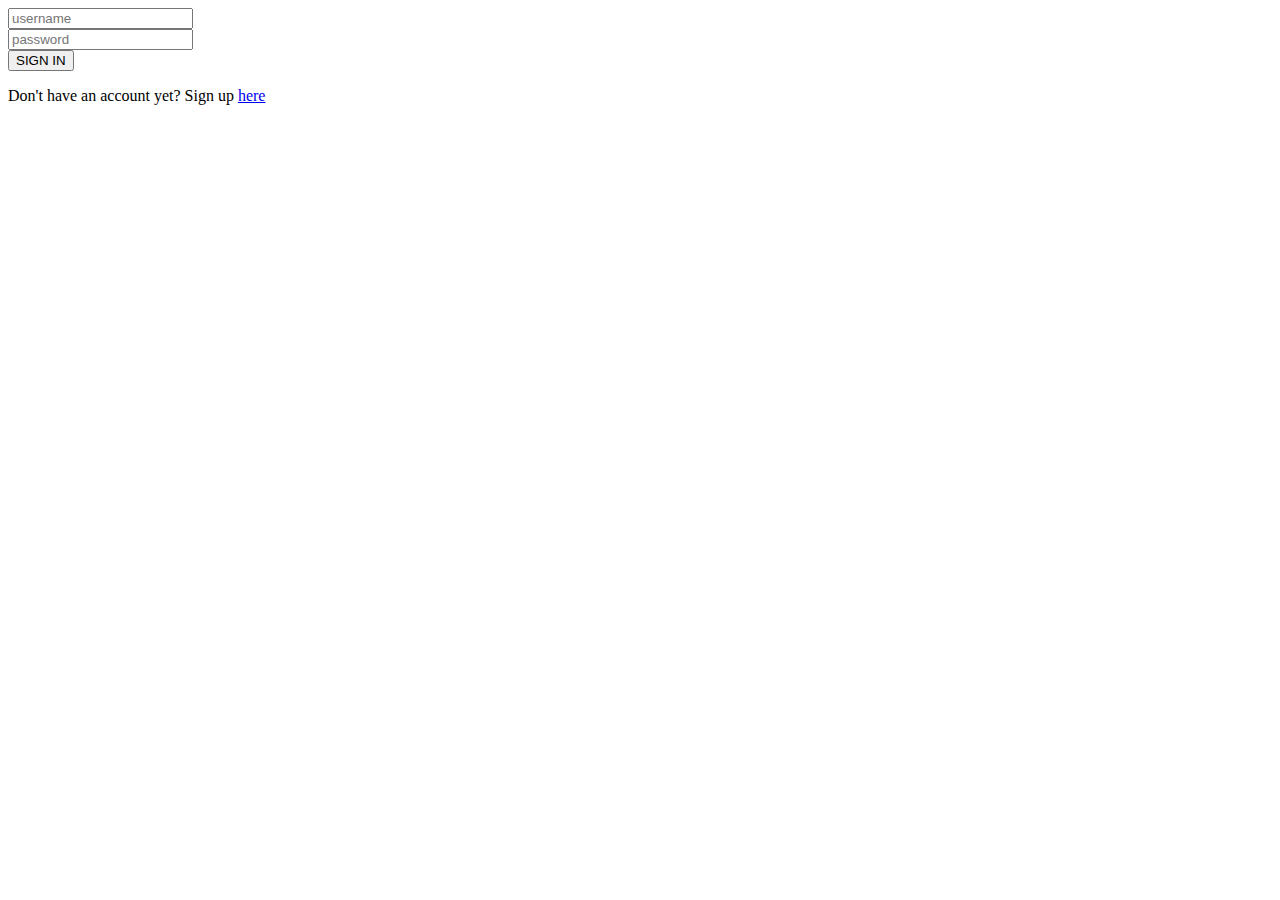
==== html/login.html @ 3848b1c9 "First Commit" ====
<!DOCTYPE html>
<html>
    <head>
        <title>Registration form</title>
        <meta charset="utf-8" />
        <script defer src="../js/sendRequestUtility.js"></script>
        <script defer src="../js/login.js"></script>
    </head>
    <body>
        <main id="register-form">
            <form>
                <section>
                    <input id="username" type="text" placeholder="username">
                </section>
                <section>
                    <input id="password" type="password" placeholder="password">
                </section>
                <input id="login" type="submit" title="SIGN IN" value="SIGN IN">
                <section>
                    <label class="error userDoesNotExistError"></label>
                </section>
                <p>Don't have an account yet? Sign up <a href="register.html">here</a></p>
            </form>
        </main>
    </body>
</html>
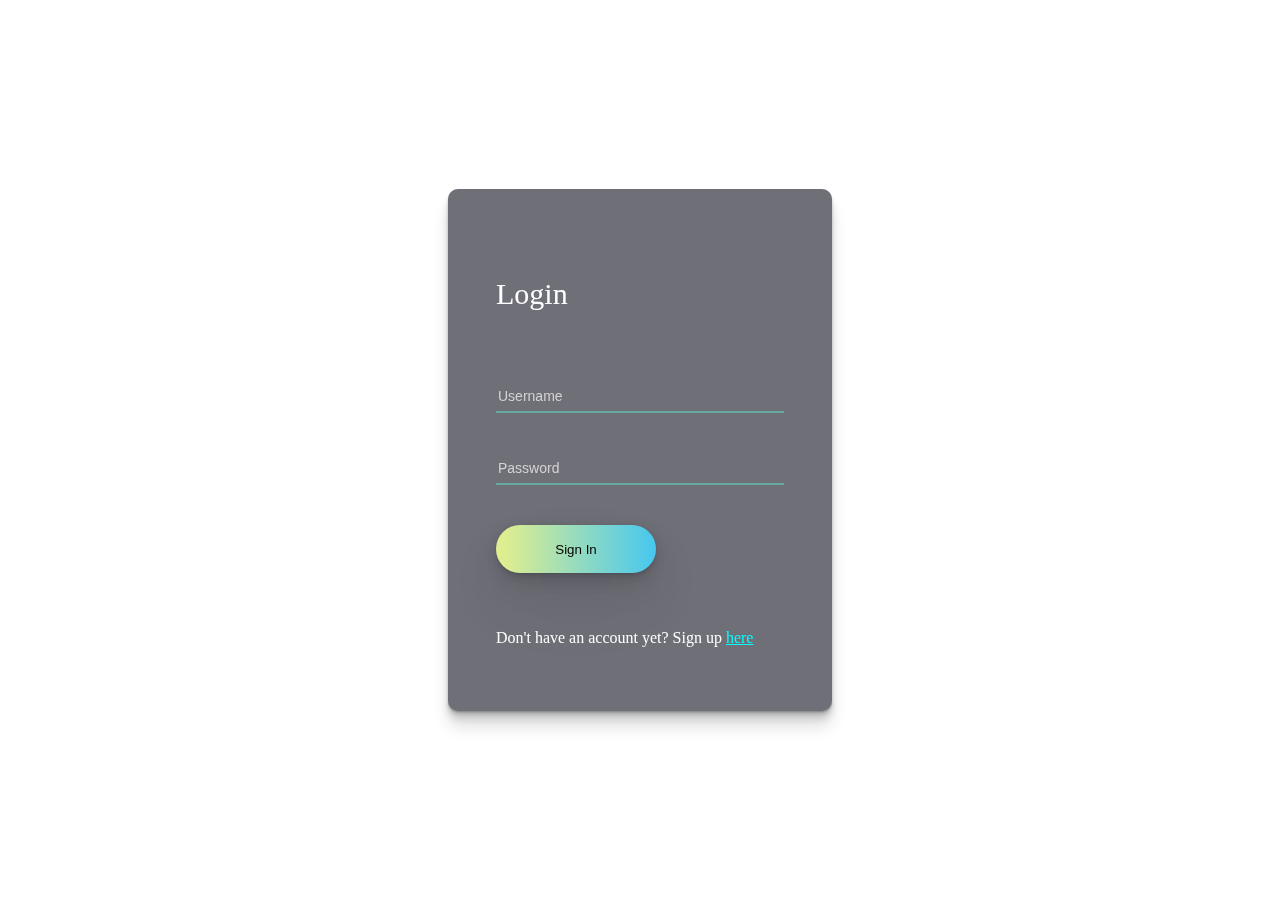
==== commit 2182cd6c: "Responsive design added, fixed login and register page, added realtime selected cells tracking." ====
--- a/html/login.html
+++ b/html/login.html
@@ -3,22 +3,20 @@
     <head>
         <title>Registration form</title>
         <meta charset="utf-8" />
+        <meta http-equiv="X-UA-Compatible" content="IE=edge" />
+        <meta name="viewport" content="width=device-width, initial-scale=1.0" />
         <script defer src="../js/sendRequestUtility.js"></script>
         <script defer src="../js/login.js"></script>
+        <link rel="stylesheet" href="../css/login.css" />
     </head>
     <body>
         <main id="register-form">
-            <form>
-                <section>
-                    <input id="username" type="text" placeholder="username">
-                </section>
-                <section>
-                    <input id="password" type="password" placeholder="password">
-                </section>
-                <input id="login" type="submit" title="SIGN IN" value="SIGN IN">
-                <section>
-                    <label class="error userDoesNotExistError"></label>
-                </section>
+            <form class="signup-form">
+                <label class="error userDoesNotExistError"></label>
+                <p class="signup-form-header">Login</p>
+                <input id="username" type="text" placeholder="Username" class="first-name-input" />
+                <input id="password" type="password" placeholder="Password" class="password-input" />
+                <button id="login" type="submit" title="SIGN IN" value="SIGN IN" class="submit-button">Sign In</button>
                 <p>Don't have an account yet? Sign up <a href="register.html">here</a></p>
             </form>
         </main>
--- a/css/login.css
+++ b/css/login.css
@@ -0,0 +1,134 @@
+* {
+	box-sizing: border-box;
+}
+
+html, body {
+	height: 100%;
+}
+
+body {
+    background-image: url(https://coolbackgrounds.io/images/backgrounds/index/ranger-4df6c1b6.png);
+    background-size: cover;
+	padding: 0;
+	margin: 0;
+}
+
+.signup-form {
+    position: absolute;
+    top: 50%;
+    left: 50%;
+    transform: translate(-50%, -50%);
+	z-index: 0;
+	display: flex;
+    flex-direction: column;
+	min-width: 30%;
+	max-width: 35rem;
+	padding: 3rem;
+	background-color: #5051695c;
+	backdrop-filter: brightness(0.5);
+	gap: 40px;
+	border-radius: 10px;   
+	color: white;
+	box-shadow: 0 1px 1px rgba(0,0,0,0.12), 
+              0 2px 2px rgba(0,0,0,0.12), 
+              0 4px 4px rgba(0,0,0,0.12), 
+              0 8px 8px rgba(0,0,0,0.12),
+              0 16px 16px rgba(0,0,0,0.12);
+}
+
+.signup-form-header {
+	font-size: 30px; 
+	margin: 0; 
+	margin-bottom: 1em;
+}
+
+.signup-form-textarea {
+	background-color:transparent;
+}
+
+.signup-form input {
+	border: 0;
+	background-color: transparent;
+	border-bottom: 2px solid #65aba4;
+	height: 2rem;
+}
+
+.signup-form input::placeholder{
+	color: lightgray;
+}
+
+.signup-form input:focus {
+	outline: none;
+	border-bottom: 2px solid #5badc7;
+}
+
+.signup-form input {
+    color: white;
+	font-size: 14px;
+}
+
+.signup-form input:invalid {
+	border-bottom: 1px solid white;
+}
+
+.submit-button {
+	position:relative;
+	width: 10rem;
+	height: 3rem;
+	border-radius: 100px;
+	border: 0;
+	cursor: pointer;
+    color: black;
+	background: rgb(221,237,144);
+    background: linear-gradient(90deg, rgba(221,237,144,1) 6%, rgba(70,199,240,1) 100%);
+	box-shadow: 0 1px 2px rgba(0,0,0,0.07), 
+                0 2px 4px rgba(0,0,0,0.07), 
+                0 4px 8px rgba(0,0,0,0.07), 
+                0 8px 16px rgba(0,0,0,0.07),
+                0 16px 32px rgba(0,0,0,0.07), 
+                0 32px 64px rgba(0,0,0,0.07);
+}
+
+.submit-button:focus{
+	outline: none;
+}
+
+.submit-button:active {
+	top: 2px;
+	left: 2px;
+}
+
+p a:link {
+    color: cyan;
+}
+
+p a:visited {
+    color: #5badc7;
+}
+
+p a:hover {
+    color: black;
+}
+
+
+@media only screen and (max-width: 1024px) and (min-width: 900px) {
+	.signup-form {
+		max-height: 90%;
+		min-width: 50%;
+	}
+}
+
+@media only screen and (max-width: 900px) and (min-width : 500px) {
+	.signup-form {
+		max-height: 90%;
+		min-width: 60%;
+	}
+}
+
+@media only screen and (max-width: 500px) {
+	.signup-form {
+		width: 100%;
+		height: 100%;
+		border-radius: 0;
+	}
+}